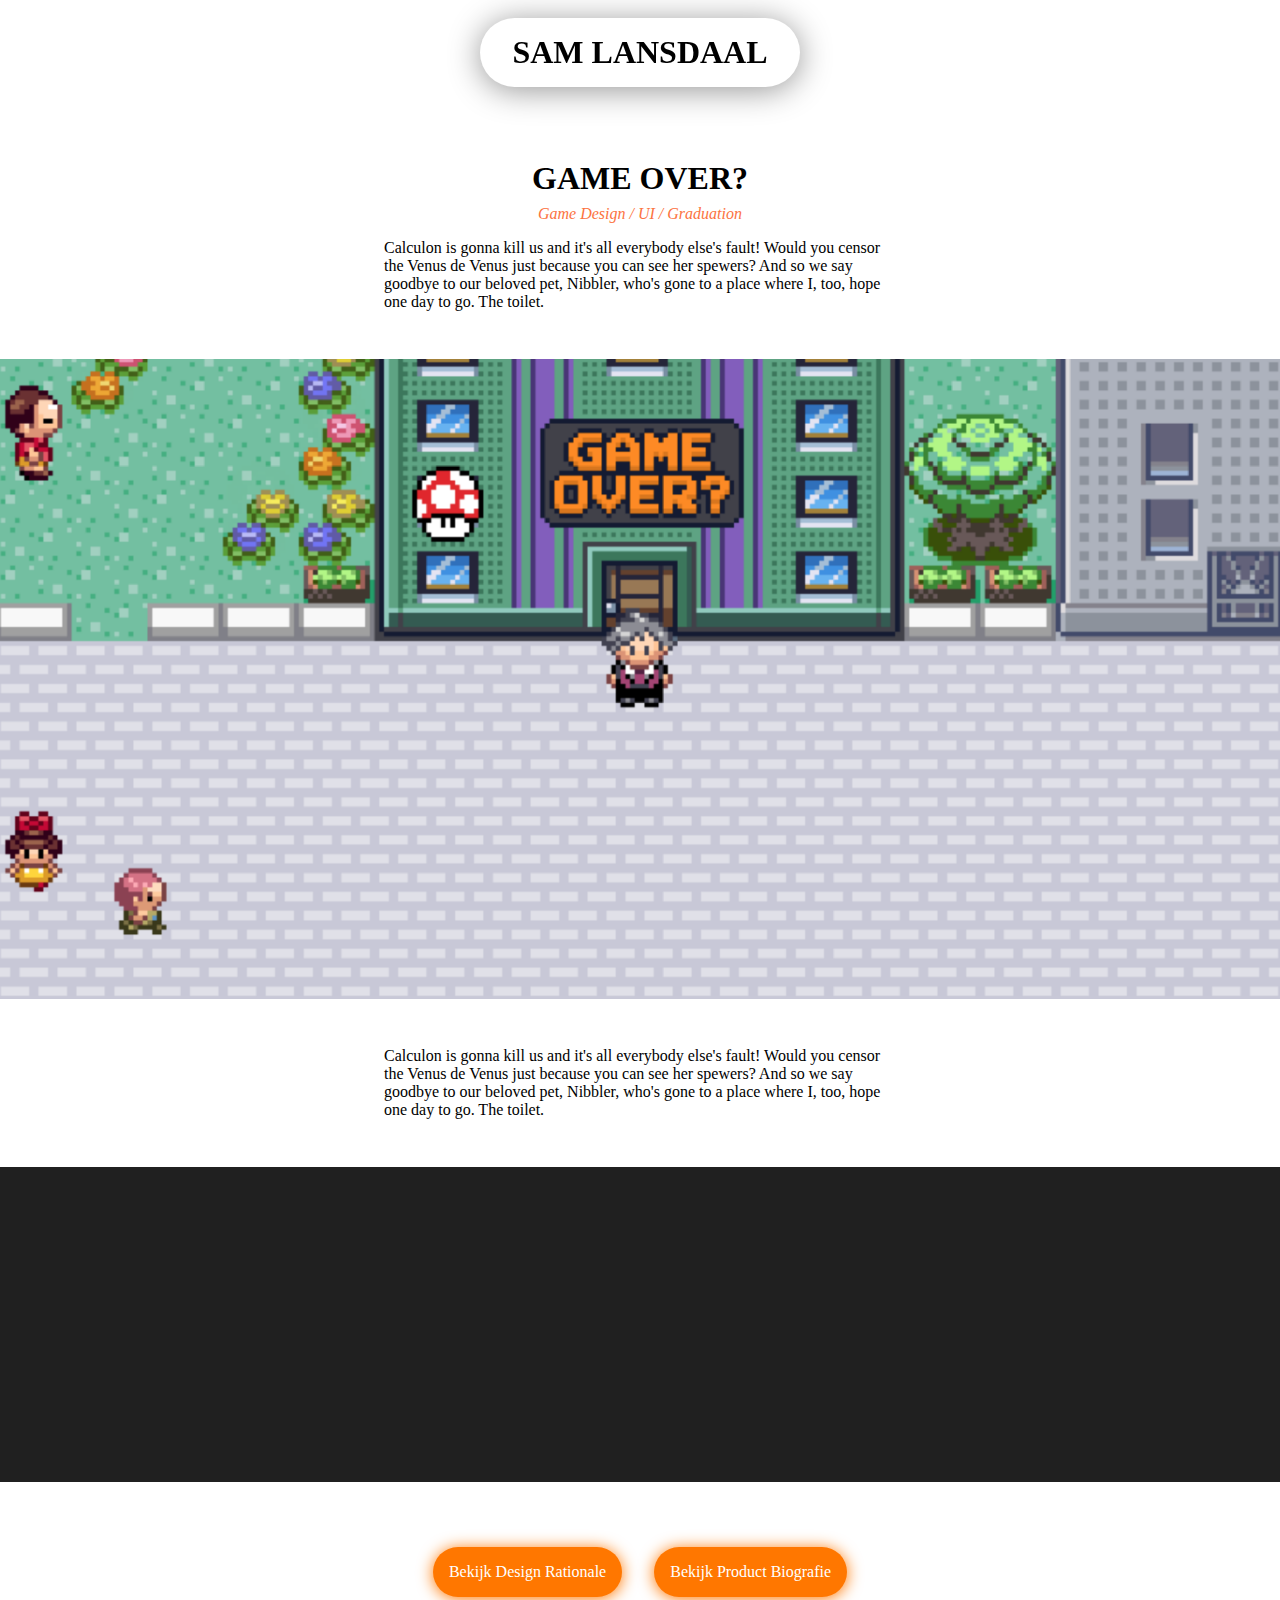
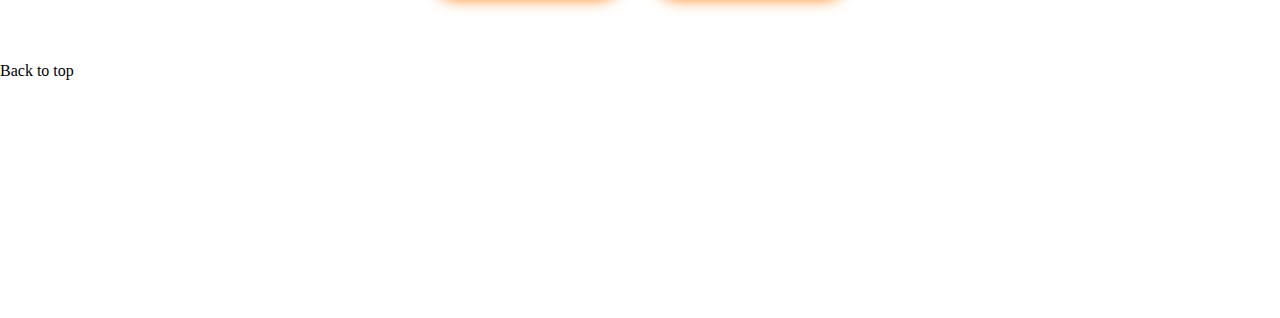
==== Afstuderen.html @ d6c5f27c "Add files via upload" ====
<!DOCTYPE html>
<html lang="en">
<head>
    <meta charset="UTF-8">
    <meta name="viewport" content="width=device-width, initial-scale=1.0">
    <title>P - Afstuderen</title>
    <link rel="stylesheet" type="text/css" href="./styles/styles.css">

    <link rel="apple-touch-icon" sizes="180x180" href="/apple-touch-icon.png">
    <link rel="icon" type="image/png" sizes="32x32" href="/favicon-32x32.png">
    <link rel="icon" type="image/png" sizes="16x16" href="/favicon-16x16.png">
    <link rel="manifest" href="/site.webmanifest">
    <link rel="mask-icon" href="/safari-pinned-tab.svg" color="#5bbad5">
    <meta name="msapplication-TileColor" content="#da532c">
    <meta name="theme-color" content="#ffffff">
</head>
<body>
    <main>
        <h1><a href="index.html">Sam Lansdaal</a></h1>

        <section class="projectPage">
            <article>
            <h3>Game Over?</h3>
            <h4>Game Design / UI / Graduation</h4>
            <p>Calculon is gonna kill us and it's all everybody else's fault! Would you censor the Venus de Venus just because you can see her spewers? And so we say goodbye to our beloved pet, Nibbler, who's gone to a place where I, too, hope one day to go. The toilet.</p>
            <div class="image-container-project">
                <img src="./images/Afstuderen/Cover.png">
            </div>
            <p>Calculon is gonna kill us and it's all everybody else's fault! Would you censor the Venus de Venus just because you can see her spewers? And so we say goodbye to our beloved pet, Nibbler, who's gone to a place where I, too, hope one day to go. The toilet.</p>
           
            <div class="image-container-project">
                <iframe width="560" height="315" src="https://www.youtube.com/embed/bKPhGGbowqE?si=kNKc5ImJePD6RhUF" title="YouTube video player" frameborder="0" allow="accelerometer; autoplay; clipboard-write; encrypted-media; gyroscope; picture-in-picture; web-share" allowfullscreen></iframe>     </div>
            <div class="buttonContainer">
                <a href="https://www.dropbox.com/scl/fi/gvilhb2c8798wu2635d7n/Design-Rationale-Sam-Lansdaal.pdf?rlkey=da4q51grtk8dcrz8ycbtwnbfa&dl=0" target="_blank" class="button">Bekijk Design Rationale</a>
                <a href="https://www.dropbox.com/scl/fi/ri1onuwkdzsmx4uuru0my/Product-Biografie-Sam-Lansdaal.pdf?rlkey=v8nvlqgb917s57sp07ovji66m&dl=0" target="_blank" class="button">Bekijk Product Biografie</a>
                <!-- <a href="https://icthva-my.sharepoint.com/:f:/r/personal/s_lansdaal_hva_nl/Documents/Sam/Portfolio%202/game?csf=1&web=1&e=FgbmpH" target="_blank" class="button">Download the Game (900MB)</a> -->
            </div>
            </article>
        </section>

    </main>





    <footer>
        Back to top
    </footer>


<script src="../scripts/script.js"></script>
</body>
</html>
---- styles/styles.css ----
* {
    margin: 0;
    padding: 0;
}

:root {
  --var-orange: rgb(255, 119, 0);
  --var-darkGray: rgb(32, 32, 32);

}

body {
  font-family: Sofia Pro;
  font-size: 1em;
}

a, a:hover, a:active, a:visited {
  text-decoration: none;
  color: inherit;
}

ul {
  list-style: none;
}

/* Styling van de headers */
/* ---------------------------------------- */

h1 {
  font-size: clamp(1em, 2em, 3em);
  font-weight: 700;
  text-transform: uppercase;
  text-decoration: none;
}

h2 {
  font-size: 2vi;
  text-transform: uppercase;
  text-align: center;
}

h3 {
  font-size: 2em;
  text-transform: uppercase;
}

h4 {
  padding-top: 0.5em;
  padding-bottom: 1em;
  color: rgb(252, 115, 65);
  font-weight: 400;
  font-style: italic;
}

/* ---------------------------------------- */


main {
  display: flex;
  justify-content: center;
}

main h1 {
  position: fixed;
  top: 2vh;
  z-index: 100;
  width: fit-content;
  padding: 0.5em 1em 0.5em 1em;
  height: fit-content;
  border-radius: 10em;
  background-color: white;
  justify-self: center;
  box-shadow: rgb(149, 149, 149) 0em 0.1em 1em;
  transition: 1s;
  cursor: pointer;
}

main h1:hover {
  color: var(--var-orange);
  text-decoration: none;
}

main > button {
  background-color: rgb(229, 229, 229);
  position: fixed;
  left: -0.1em;
  top: 40vh;
  z-index: 100;
  height: fit-content;
  width: fit-content;
  padding: 4em 1em 4em 1em;
  border-radius: 0em 2em 2em 0em;
  box-shadow: none;
  border: none;
  box-shadow: rgb(149, 149, 149) 0.1em 0em 1em;
  text-decoration: none;
  transition: 2s;
}

main button:hover {
  cursor: pointer;
}

main button h2 {
  font-size: 3em;
  opacity: 1;
}

section {
  flex-wrap: wrap;
  display: flex;
  width: 100%;
  background-color: rgb(23, 23, 23);
}


/* Image container + de overlay erover heen */
/* ---------------------------------------- */

.image-container {
  display: flex;
  width: 25%;
  aspect-ratio: 1/1;
  overflow: hidden;
  position: relative;
}

.image-container img {
  width: auto; 
  height: 100%;
}

.image-container .overlay {
  position: absolute;
  top: 5%;
  left: 5%;
  width: 90%;
  height: 90%;

  opacity: 0;
  transition: 1s; 

  /* positie van text in de overlay */
  display: flex;
  justify-content: center;
  align-items: center;
}

.image-container:hover .overlay {
  opacity: 0.8;
  background-color: white;
}

.overlay > h2 {
  padding: 0em 1em;
}

/* ---------------------------------------- */


/* Responsive mediaqueries */
/* ---------------------------------------- */

@media screen and (max-width: 2000px) {
  .projectPage p, h3, h4 {
    width: 30vw;
  }
}

@media screen and (max-width: 1334px) {
  .image-container {
    width: 33.333%;
  }

  h2 {
    font-size: 3vi;
    text-transform: uppercase;
  }

  .projectPage p, h3, h4 {
    width: 40vw;
  }
}

@media screen and (max-width: 756px) {
  .image-container {
    width: 50%;
  }

  h2 {
    font-size: 5vi;
    text-transform: uppercase;
  }

  .projectPage p, h3, h4 {
    width: 70vw;
  }
}

@media screen and (max-width: 400px) {
  .image-container {
    width: 100%;
  }

  h2 {
    font-size: 10vi;
    text-transform: uppercase;
  }

  .projectPage p, h3, h4 {
    width: 80vw;
  }
}

footer {
  height: 20vw;
}


/* menuScreen */

.menuScreen {
  transition: 2s ease-in-out;
  position: absolute;
  left: -100vw;
  position: absolute;
  background-color: var(--var-darkGray);
  width: 100vw;
  height: 100vh;
  z-index: 400;
  display: flex;
  justify-content: center;
  align-content: center;
  flex-wrap: wrap;
}

.menuScreen h5{
  text-align: center;
  font-size: 5em;
  text-transform: uppercase;
}

.menuScreenContent {
  color: white;
  width: 80vw;
  height: 80vh;
  display: flex;
  flex-direction: column;
  align-items: center;
}

/* active class die het menu verplaats */

.active {
  left: 0;
}

/* de toggle button voor het menu */

.menuButton {
  position: fixed;
  background-color: white;
  height: fit-content;
  width: fit-content;
  right: 1vw;
  top: 2vh;
  z-index: 500;
  border-radius: 11em;
  font-size: 2em;
  font-weight: 700;
  cursor: pointer;
  padding: 0.5em 1em 0.5em 1em;
  box-shadow: rgb(149, 149, 149) 0em 0.1em 1em;
}

/* ---------------------------------------- */

/* Project page layout */

.projectPage {
  background-color: white;
  padding-top: 10em;
}

.projectPage article {
  width: 100vw;
  display: flex;
  flex-direction: column;
  align-items: center;
  height: fit-content;
}

.projectPage p {
 text-align: start;
}

.projectPage h3, h4 {
  text-align: center;
}

.buttonContainer {
  height: 20vh;
  width: fit-content;
  width: 100vw;
  display: flex;
  justify-content: center;
  align-items: center;
}

.buttonContainer .button {
  background-color: var(--var-orange) ;
  z-index: 100;
  height: fit-content;
  width: fit-content;
  padding: 1em;
  border-radius: 10em;
  box-shadow: var(--var-orange) 0em 0.1em 1em;
  transition: 2s;
  margin: 0em 1em;
  color: white;
}

.buttonContainer .button:hover {
  transform: scale(1.2);
}

.projectPage .image-container-project:first-of-type {
  aspect-ratio: 2/1;
  margin: 3em 0em;
}
 
.projectPage .image-container-project {
  width: 100vw;
  height: fit-content;
  overflow: hidden;
  display: flex;
  justify-content: center;
  align-items: center;
  margin: 3em 0em 0em 0em;
  background-color: var(--var-darkGray);
}

.projectPage article img {
  width: 100vw;
  height: fit-content;
  box-shadow: inset inset 0px 0px 83px 43px rgb(114, 0, 0);
}

.projectPage video {
  width: 80vw;
  height: auto;
}

#spookyOnepager img {
  height: auto;
  width: 60vw;
}
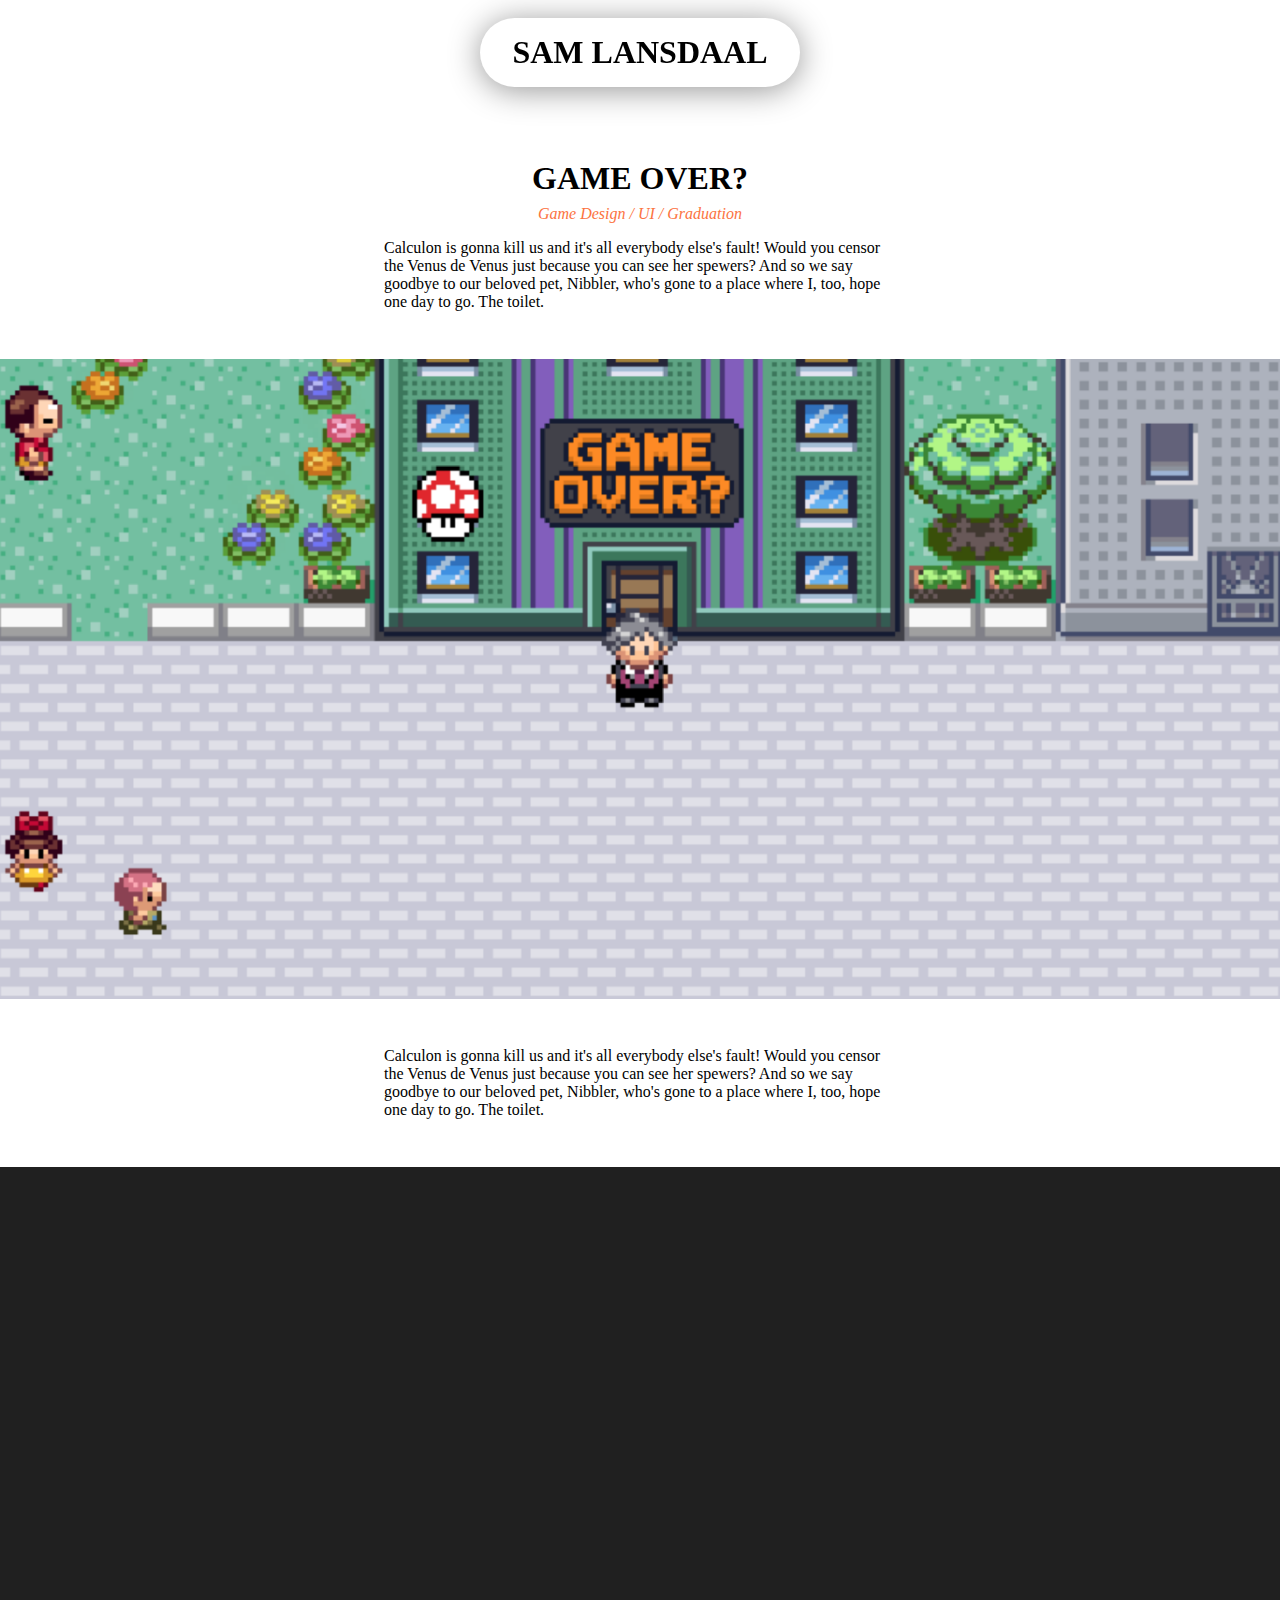
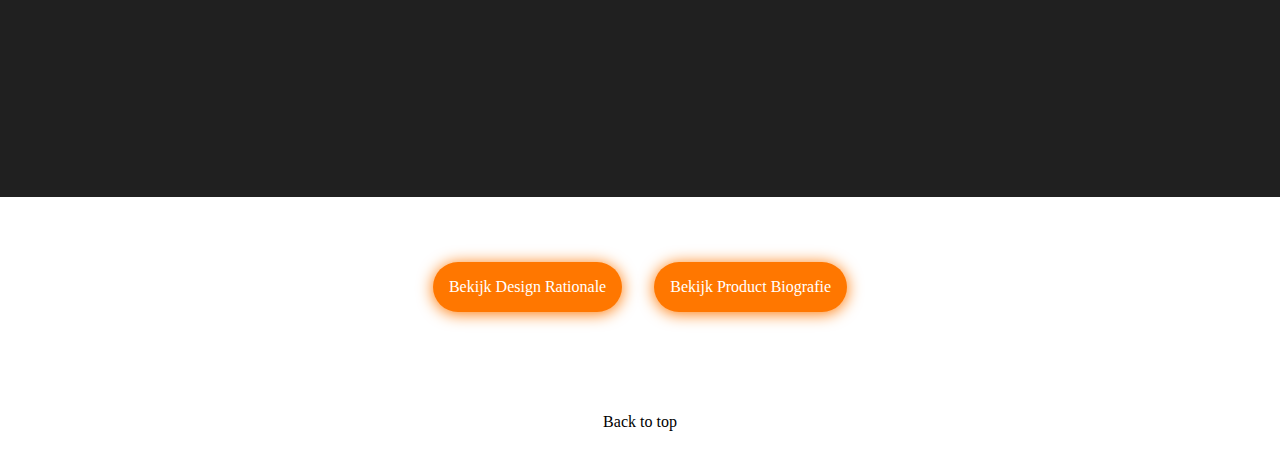
==== commit ebd7148c: "Add files via upload" ====
--- a/Afstuderen.html
+++ b/Afstuderen.html
@@ -6,18 +6,14 @@
     <title>P - Afstuderen</title>
     <link rel="stylesheet" type="text/css" href="./styles/styles.css">
 
-    <link rel="apple-touch-icon" sizes="180x180" href="/apple-touch-icon.png">
-    <link rel="icon" type="image/png" sizes="32x32" href="/favicon-32x32.png">
-    <link rel="icon" type="image/png" sizes="16x16" href="/favicon-16x16.png">
-    <link rel="manifest" href="/site.webmanifest">
-    <link rel="mask-icon" href="/safari-pinned-tab.svg" color="#5bbad5">
-    <meta name="msapplication-TileColor" content="#da532c">
-    <meta name="theme-color" content="#ffffff">
 </head>
 <body>
     <main>
-        <h1><a href="index.html">Sam Lansdaal</a></h1>
-
+        <a class="homeButton" href="index.html">
+            <h1>
+                Sam Lansdaal
+            </h1>
+        </a>
         <section class="projectPage">
             <article>
             <h3>Game Over?</h3>
--- a/styles/styles.css
+++ b/styles/styles.css
@@ -9,6 +9,10 @@
 
 }
 
+html {
+  scroll-behavior: smooth;
+}
+
 body {
   font-family: Sofia Pro;
   font-size: 1em;
@@ -21,6 +25,22 @@
 
 ul {
   list-style: none;
+}
+
+ul li {
+  padding-top: 0.5em;
+  transition: 1s;
+  font-weight: 300;
+}
+
+ul li:hover {
+  color: var(--var-orange);
+}
+
+ul h6 {
+  font-weight: 700;
+  font-size: 1.5em;
+  padding-top: 1em;
 }
 
 /* Styling van de headers */
@@ -60,22 +80,25 @@
   justify-content: center;
 }
 
-main h1 {
-  position: fixed;
+.homeButton {
+  position:fixed;
   top: 2vh;
-  z-index: 100;
+  z-index: 500;
   width: fit-content;
+  height: fit-content;
+  transition: 1s;
+}
+
+main .homeButton h1 {
   padding: 0.5em 1em 0.5em 1em;
-  height: fit-content;
   border-radius: 10em;
   background-color: white;
-  justify-self: center;
   box-shadow: rgb(149, 149, 149) 0em 0.1em 1em;
-  transition: 1s;
+ 
   cursor: pointer;
 }
 
-main h1:hover {
+main .homeButton:hover {
   color: var(--var-orange);
   text-decoration: none;
 }
@@ -114,116 +137,12 @@
 }
 
 
-/* Image container + de overlay erover heen */
-/* ---------------------------------------- */
-
-.image-container {
-  display: flex;
-  width: 25%;
-  aspect-ratio: 1/1;
-  overflow: hidden;
-  position: relative;
-}
-
-.image-container img {
-  width: auto; 
-  height: 100%;
-}
-
-.image-container .overlay {
-  position: absolute;
-  top: 5%;
-  left: 5%;
-  width: 90%;
-  height: 90%;
-
-  opacity: 0;
-  transition: 1s; 
-
-  /* positie van text in de overlay */
-  display: flex;
-  justify-content: center;
-  align-items: center;
-}
-
-.image-container:hover .overlay {
-  opacity: 0.8;
-  background-color: white;
-}
-
-.overlay > h2 {
-  padding: 0em 1em;
-}
-
-/* ---------------------------------------- */
-
-
-/* Responsive mediaqueries */
-/* ---------------------------------------- */
-
-@media screen and (max-width: 2000px) {
-  .projectPage p, h3, h4 {
-    width: 30vw;
-  }
-}
-
-@media screen and (max-width: 1334px) {
-  .image-container {
-    width: 33.333%;
-  }
-
-  h2 {
-    font-size: 3vi;
-    text-transform: uppercase;
-  }
-
-  .projectPage p, h3, h4 {
-    width: 40vw;
-  }
-}
-
-@media screen and (max-width: 756px) {
-  .image-container {
-    width: 50%;
-  }
-
-  h2 {
-    font-size: 5vi;
-    text-transform: uppercase;
-  }
-
-  .projectPage p, h3, h4 {
-    width: 70vw;
-  }
-}
-
-@media screen and (max-width: 400px) {
-  .image-container {
-    width: 100%;
-  }
-
-  h2 {
-    font-size: 10vi;
-    text-transform: uppercase;
-  }
-
-  .projectPage p, h3, h4 {
-    width: 80vw;
-  }
-}
-
-footer {
-  height: 20vw;
-}
-
-
 /* menuScreen */
 
 .menuScreen {
   transition: 2s ease-in-out;
   position: absolute;
   left: -100vw;
-  position: absolute;
   background-color: var(--var-darkGray);
   width: 100vw;
   height: 100vh;
@@ -235,6 +154,7 @@
 }
 
 .menuScreen h5{
+  padding-top: .3em;
   text-align: center;
   font-size: 5em;
   text-transform: uppercase;
@@ -253,24 +173,53 @@
 
 .active {
   left: 0;
+  position: fixed;
 }
 
 /* de toggle button voor het menu */
 
 .menuButton {
+  display: flex;
+  flex-direction: column;
+  /* justify-content: center; */
+  /* align-items: center; */
   position: fixed;
   background-color: white;
-  height: fit-content;
-  width: fit-content;
   right: 1vw;
   top: 2vh;
+  width: 1.1em;
+  height: 1.1em;
   z-index: 500;
   border-radius: 11em;
   font-size: 2em;
   font-weight: 700;
   cursor: pointer;
-  padding: 0.5em 1em 0.5em 1em;
+  padding: 0.5em 0.5em 0.5em 0.5em;
   box-shadow: rgb(149, 149, 149) 0em 0.1em 1em;
+}
+
+.bar1,
+.bar2,
+.bar3 {
+    width: 100%;
+    height: 30%;
+    background-color: #333;
+    margin: 0.1em 0;
+    transition: 0.4s;
+}
+
+.change .bar1 {
+    -webkit-transform: rotate(-45deg) translate(-6px, 6px);
+    transform: rotate(-45deg) translate(-6px, 6px);
+}
+
+.change .bar2 {
+    opacity: 0;
+}
+
+.change .bar3 {
+    -webkit-transform: rotate(45deg) translate(-6px, -6px);
+    transform: rotate(45deg) translate(-6px, -6px);
 }
 
 /* ---------------------------------------- */
@@ -297,6 +246,71 @@
 .projectPage h3, h4 {
   text-align: center;
 }
+
+.projectPage .image-container-project:first-of-type {
+  aspect-ratio: 2/1;
+  margin: 3em 0em;
+  height: auto;
+}
+ 
+.projectPage .image-container-project {
+  width: 100vw;
+  height: 70vh;
+  overflow: hidden;
+  display: flex;
+  justify-content: center;
+  align-items: center;
+  margin: 3em 0em 0em 0em;
+  background-color: var(--var-darkGray);
+}
+
+.projectPage article .image-container-project img {
+  width: 100vw;
+  height: fit-content;
+}
+
+.projectPage video {
+  width: 80vw;
+  height: auto;
+}
+
+/* ---------------------------------------- */
+
+#spookyOnepager, #BeeldtaalPoster {
+  height: auto;
+  width: 60vw;
+}
+
+#afstuderen {
+  width: 100vw;
+}
+
+embed, iframe {
+  width: 80vw;
+  height: 80vh;
+}
+
+iframe {
+  width: 80vw;
+  height: 80vh;
+}
+
+.image-container-project-afstuderen {
+  display: flex;
+}
+
+.image-container-project-afstuderen embed {
+  width: 33vw;
+}
+
+.image-container-project iframe {
+  width: 80vw; 
+  height: 100%;
+}
+
+
+/* Button container */
+/* ---------------------------------------- */
 
 .buttonContainer {
   height: 20vh;
@@ -324,34 +338,170 @@
   transform: scale(1.2);
 }
 
-.projectPage .image-container-project:first-of-type {
-  aspect-ratio: 2/1;
-  margin: 3em 0em;
-}
- 
-.projectPage .image-container-project {
-  width: 100vw;
-  height: fit-content;
+
+/* Image container + de overlay erover heen */
+/* ---------------------------------------- */
+
+.image-container {
+  display: flex;
+  width: 25%;
+  aspect-ratio: 1/1;
   overflow: hidden;
+  position: relative;
+  justify-content: center;
+}
+
+.image-container img {
+  width: auto; 
+  height: 100%;
+}
+
+.image-container .overlay {
+  position: absolute;
+  top: 5%;
+  left: 5%;
+  width: 90%;
+  height: 90%;
+
+  opacity: 0;
+  transition: 1s; 
+
+  /* positie van text in de overlay */
   display: flex;
   justify-content: center;
   align-items: center;
-  margin: 3em 0em 0em 0em;
-  background-color: var(--var-darkGray);
-}
-
-.projectPage article img {
-  width: 100vw;
-  height: fit-content;
-  box-shadow: inset inset 0px 0px 83px 43px rgb(114, 0, 0);
-}
-
-.projectPage video {
-  width: 80vw;
-  height: auto;
-}
-
-#spookyOnepager img {
-  height: auto;
-  width: 60vw;
+}
+
+.image-container:hover .overlay {
+  opacity: 0.8;
+  background-color: white;
+}
+
+.overlay > h2 {
+  padding: 0em 1em;
+}
+
+/* ---------------------------------------- */
+
+
+/* footer */
+/* ---------------------------------------- */
+
+footer {
+  width: 100vw;
+  height: 10vh;
+  display: flex;
+  justify-content: center;
+  align-items: center;
+}
+
+footer a {
+  transition: 1s;
+}
+
+footer a:hover {
+  color: var(--var-orange);
+}
+
+
+/* Responsive mediaqueries */
+/* ---------------------------------------- */
+
+@media screen and (max-width: 2000px) {
+  .projectPage p, h3, h4 {
+    width: 30vw;
+  }
+}
+
+@media screen and (max-width: 1334px) {
+  .image-container {
+    width: 33.333%;
+  }
+
+  h2 {
+    font-size: 3vi;
+    text-transform: uppercase;
+  }
+
+  .projectPage p, h3, h4 {
+    width: 40vw;
+  }
+}
+
+@media screen and (max-width: 756px) {
+  .image-container {
+    width: 50%;
+  }
+
+  h2 {
+    font-size: 5vi;
+    text-transform: uppercase;
+  }
+
+  .projectPage p, h3, h4 {
+    width: 70vw;
+  }
+
+  .projectPage .image-container-project {
+    height: 45vh;
+    width: 100%;
+    display: block;
+  }
+
+  .projectPage .image-container-project iframe {
+    width: 100%; 
+    height: 100%;
+  }
+
+}
+
+@media screen and (max-width: 400px) {
+  .image-container {
+    width: 100%;
+  }
+
+  h1 {
+    font-size: 5vi;
+  }
+
+  .menuButton {
+    display: flex;
+    height: 0.06em;
+    width: 0.06em;
+  }
+
+  .bar1,
+  .bar2,
+  .bar3 {
+    width: 10em;
+    height: 1em;
+    background-color: #333;
+    margin-top: 0.01em;
+    transition: 0.4s;
+  }
+
+  h2 {
+    font-size: 10vi;
+    text-transform: uppercase;
+  }
+
+  .projectPage {
+    padding-top: 5em;
+  }
+
+  .projectPage p, h3, h4 {
+    width: 80vw;
+  }
+
+  .projectPage .image-container-project {
+    height: 30vh;
+    width: 100%;
+    display: block;
+  }
+
+  .projectPage .image-container-project iframe {
+    width: 100%; 
+    height: 100%;
+  }
+
 }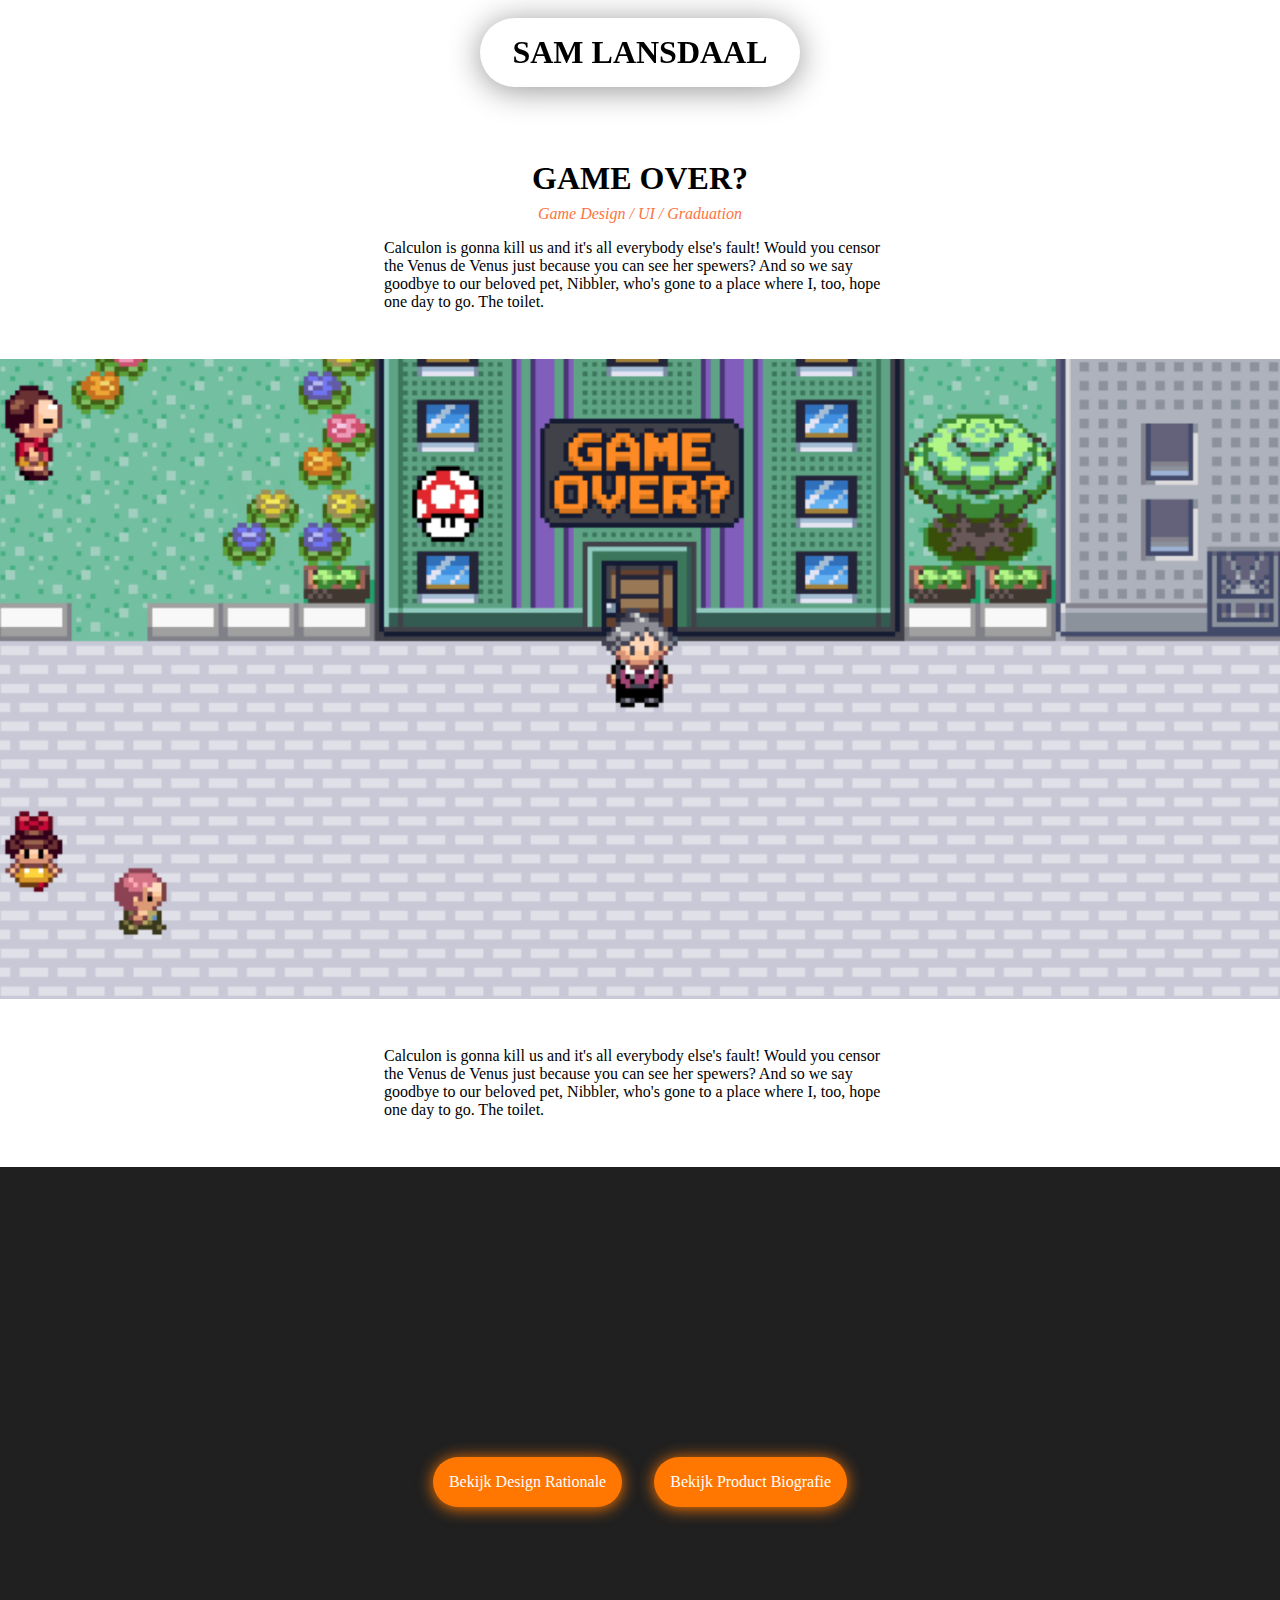
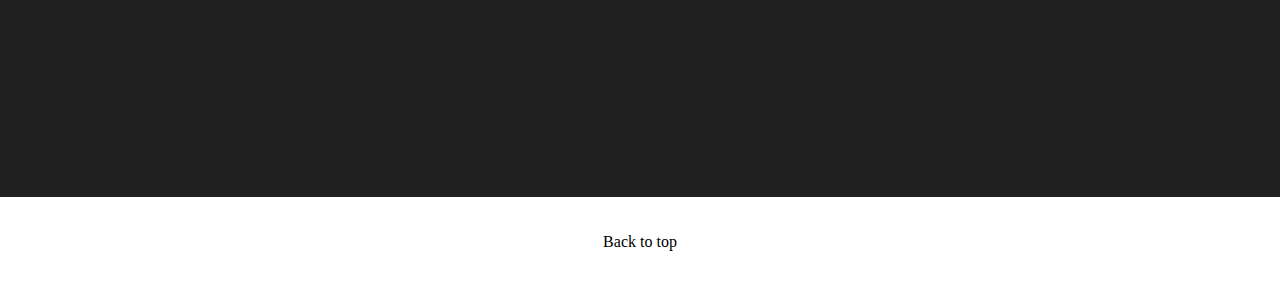
==== commit 0e3722b9: "Add files via upload" ====
--- a/Afstuderen.html
+++ b/Afstuderen.html
@@ -25,7 +25,7 @@
             <p>Calculon is gonna kill us and it's all everybody else's fault! Would you censor the Venus de Venus just because you can see her spewers? And so we say goodbye to our beloved pet, Nibbler, who's gone to a place where I, too, hope one day to go. The toilet.</p>
            
             <div class="image-container-project">
-                <iframe width="560" height="315" src="https://www.youtube.com/embed/bKPhGGbowqE?si=kNKc5ImJePD6RhUF" title="YouTube video player" frameborder="0" allow="accelerometer; autoplay; clipboard-write; encrypted-media; gyroscope; picture-in-picture; web-share" allowfullscreen></iframe>     </div>
+                <!-- <iframe width="560" height="315" src="https://www.youtube.com/embed/bKPhGGbowqE?si=kNKc5ImJePD6RhUF" title="YouTube video player" frameborder="0" allow="accelerometer; autoplay; clipboard-write; encrypted-media; gyroscope; picture-in-picture; web-share" allowfullscreen></iframe>     </div> -->
             <div class="buttonContainer">
                 <a href="https://www.dropbox.com/scl/fi/gvilhb2c8798wu2635d7n/Design-Rationale-Sam-Lansdaal.pdf?rlkey=da4q51grtk8dcrz8ycbtwnbfa&dl=0" target="_blank" class="button">Bekijk Design Rationale</a>
                 <a href="https://www.dropbox.com/scl/fi/ri1onuwkdzsmx4uuru0my/Product-Biografie-Sam-Lansdaal.pdf?rlkey=v8nvlqgb917s57sp07ovji66m&dl=0" target="_blank" class="button">Bekijk Product Biografie</a>
--- a/styles/styles.css
+++ b/styles/styles.css
@@ -132,7 +132,7 @@
 section {
   flex-wrap: wrap;
   display: flex;
-  width: 100%;
+  width: 100vw;
   background-color: rgb(23, 23, 23);
 }
 
@@ -229,6 +229,7 @@
 .projectPage {
   background-color: white;
   padding-top: 10em;
+  overflow: hidden;
 }
 
 .projectPage article {
@@ -264,6 +265,10 @@
   background-color: var(--var-darkGray);
 }
 
+.projectPage .image-container-project:nth-of-type(2) {
+  overflow: scroll;
+}
+
 .projectPage article .image-container-project img {
   width: 100vw;
   height: fit-content;
@@ -278,7 +283,12 @@
 
 #spookyOnepager, #BeeldtaalPoster {
   height: auto;
-  width: 60vw;
+  width: 80vw;
+  
+}
+
+#spookyOnepager {
+  align-self: flex-start;
 }
 
 #afstuderen {
@@ -388,7 +398,7 @@
 /* ---------------------------------------- */
 
 footer {
-  width: 100vw;
+  width: 100%;
   height: 10vh;
   display: flex;
   justify-content: center;
@@ -445,7 +455,6 @@
   .projectPage .image-container-project {
     height: 45vh;
     width: 100%;
-    display: block;
   }
 
   .projectPage .image-container-project iframe {
@@ -496,7 +505,6 @@
   .projectPage .image-container-project {
     height: 30vh;
     width: 100%;
-    display: block;
   }
 
   .projectPage .image-container-project iframe {
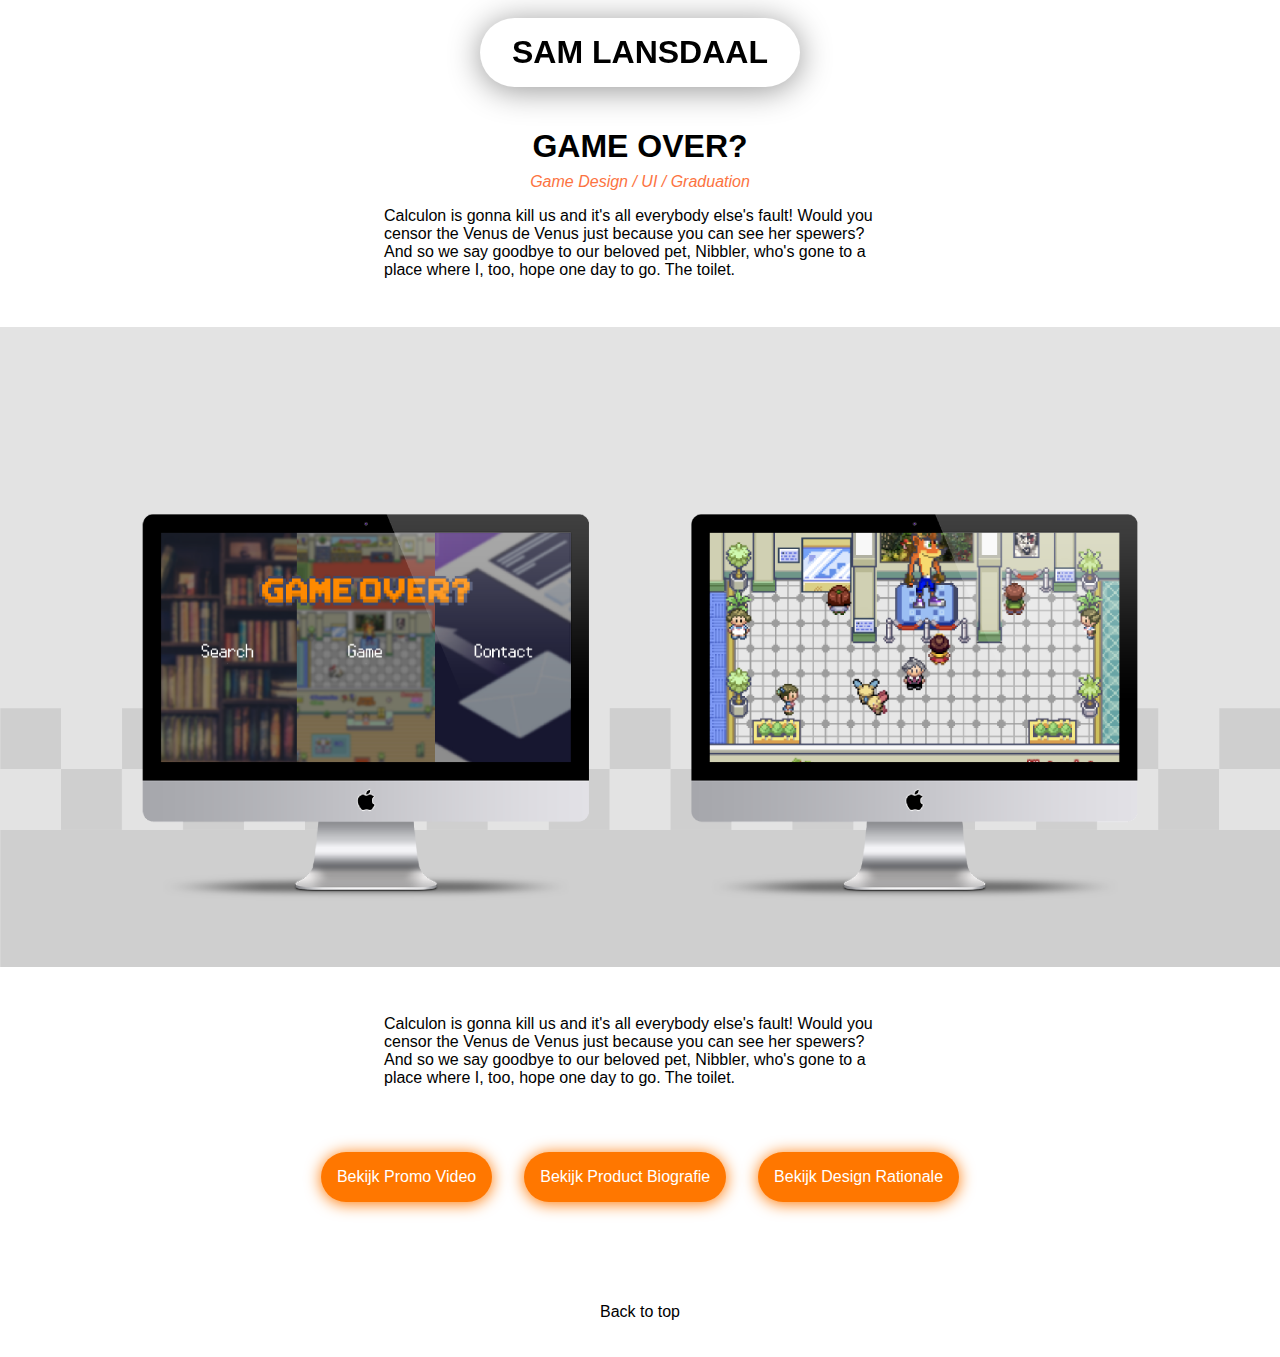
==== commit 43a98373: "Add files via upload" ====
--- a/Afstuderen.html
+++ b/Afstuderen.html
@@ -16,21 +16,25 @@
         </a>
         <section class="projectPage">
             <article>
-            <h3>Game Over?</h3>
-            <h4>Game Design / UI / Graduation</h4>
-            <p>Calculon is gonna kill us and it's all everybody else's fault! Would you censor the Venus de Venus just because you can see her spewers? And so we say goodbye to our beloved pet, Nibbler, who's gone to a place where I, too, hope one day to go. The toilet.</p>
-            <div class="image-container-project">
-                <img src="./images/Afstuderen/Cover.png">
-            </div>
-            <p>Calculon is gonna kill us and it's all everybody else's fault! Would you censor the Venus de Venus just because you can see her spewers? And so we say goodbye to our beloved pet, Nibbler, who's gone to a place where I, too, hope one day to go. The toilet.</p>
+                <h3>Game Over?</h3>
+                <h4>Game Design / UI / Graduation</h4>
+                <p>Calculon is gonna kill us and it's all everybody else's fault! Would you censor the Venus de Venus just because you can see her spewers? And so we say goodbye to our beloved pet, Nibbler, who's gone to a place where I, too, hope one day to go. The toilet.</p>
+                <div class="image-container-project">
+                <img src="./images/Afstuderen/cover2.png">
+                </div>
+                <p>Calculon is gonna kill us and it's all everybody else's fault! Would you censor the Venus de Venus just because you can see her spewers? And so we say goodbye to our beloved pet, Nibbler, who's gone to a place where I, too, hope one day to go. The toilet.</p>
            
-            <div class="image-container-project">
-                <!-- <iframe width="560" height="315" src="https://www.youtube.com/embed/bKPhGGbowqE?si=kNKc5ImJePD6RhUF" title="YouTube video player" frameborder="0" allow="accelerometer; autoplay; clipboard-write; encrypted-media; gyroscope; picture-in-picture; web-share" allowfullscreen></iframe>     </div> -->
-            <div class="buttonContainer">
-                <a href="https://www.dropbox.com/scl/fi/gvilhb2c8798wu2635d7n/Design-Rationale-Sam-Lansdaal.pdf?rlkey=da4q51grtk8dcrz8ycbtwnbfa&dl=0" target="_blank" class="button">Bekijk Design Rationale</a>
-                <a href="https://www.dropbox.com/scl/fi/ri1onuwkdzsmx4uuru0my/Product-Biografie-Sam-Lansdaal.pdf?rlkey=v8nvlqgb917s57sp07ovji66m&dl=0" target="_blank" class="button">Bekijk Product Biografie</a>
-                <!-- <a href="https://icthva-my.sharepoint.com/:f:/r/personal/s_lansdaal_hva_nl/Documents/Sam/Portfolio%202/game?csf=1&web=1&e=FgbmpH" target="_blank" class="button">Download the Game (900MB)</a> -->
-            </div>
+                <div class="buttonContainer">
+                    <a href="https://www.youtube.com/watch?v=bKPhGGbowqE" target="_blank" class="button">
+                        Bekijk Promo Video
+                    </a>
+                    <a href="https://www.dropbox.com/scl/fi/ri1onuwkdzsmx4uuru0my/Product-Biografie-Sam-Lansdaal.pdf?rlkey=v8nvlqgb917s57sp07ovji66m&dl=0" target="_blank" class="button">
+                        Bekijk Product Biografie
+                    </a>
+                    <a href="https://www.dropbox.com/scl/fi/gvilhb2c8798wu2635d7n/Design-Rationale-Sam-Lansdaal.pdf?rlkey=da4q51grtk8dcrz8ycbtwnbfa&dl=0" target="_blank" class="button">
+                        Bekijk Design Rationale
+                    </a>
+                </div>
             </article>
         </section>
 
--- a/styles/styles.css
+++ b/styles/styles.css
@@ -11,11 +11,9 @@
 
 html {
   scroll-behavior: smooth;
-}
-
-body {
-  font-family: Sofia Pro;
-  font-size: 1em;
+  font-family: sofia pro, sans-serif;
+  font-style: normal;
+  font-weight: 100;
 }
 
 a, a:hover, a:active, a:visited {
@@ -101,6 +99,11 @@
 main .homeButton:hover {
   color: var(--var-orange);
   text-decoration: none;
+}
+
+.mobileMenuButton {
+  display: none;
+  position: fixed;
 }
 
 main > button {
@@ -132,7 +135,7 @@
 section {
   flex-wrap: wrap;
   display: flex;
-  width: 100vw;
+  width: 100%;
   background-color: rgb(23, 23, 23);
 }
 
@@ -144,7 +147,7 @@
   position: absolute;
   left: -100vw;
   background-color: var(--var-darkGray);
-  width: 100vw;
+  width: 0%;
   height: 100vh;
   z-index: 400;
   display: flex;
@@ -174,6 +177,7 @@
 .active {
   left: 0;
   position: fixed;
+  width: 100%;
 }
 
 /* de toggle button voor het menu */
@@ -198,6 +202,12 @@
   box-shadow: rgb(149, 149, 149) 0em 0.1em 1em;
 }
 
+.menuButton:hover > .bar1,
+.menuButton:hover > .bar2,
+.menuButton:hover > .bar3 {
+  background-color: var(--var-orange);
+}
+
 .bar1,
 .bar2,
 .bar3 {
@@ -205,12 +215,12 @@
     height: 30%;
     background-color: #333;
     margin: 0.1em 0;
-    transition: 0.4s;
+    transition: 1s;
 }
 
 .change .bar1 {
     -webkit-transform: rotate(-45deg) translate(-6px, 6px);
-    transform: rotate(-45deg) translate(-6px, 6px);
+    transform: rotate(-45deg) translate(-8px, 8px);
 }
 
 .change .bar2 {
@@ -219,7 +229,7 @@
 
 .change .bar3 {
     -webkit-transform: rotate(45deg) translate(-6px, -6px);
-    transform: rotate(45deg) translate(-6px, -6px);
+    transform: rotate(45deg) translate(-8px, -8px);
 }
 
 /* ---------------------------------------- */
@@ -228,7 +238,7 @@
 
 .projectPage {
   background-color: white;
-  padding-top: 10em;
+  padding-top: 8em;
   overflow: hidden;
 }
 
@@ -252,6 +262,7 @@
   aspect-ratio: 2/1;
   margin: 3em 0em;
   height: auto;
+  width: 100vw;
 }
  
 .projectPage .image-container-project {
@@ -271,7 +282,7 @@
 
 .projectPage article .image-container-project img {
   width: 100vw;
-  height: fit-content;
+  height: auto;
 }
 
 .projectPage video {
@@ -284,10 +295,6 @@
 #spookyOnepager, #BeeldtaalPoster {
   height: auto;
   width: 80vw;
-  
-}
-
-#spookyOnepager {
   align-self: flex-start;
 }
 
@@ -464,7 +471,7 @@
 
 }
 
-@media screen and (max-width: 400px) {
+@media screen and (max-width: 460px) {
   .image-container {
     width: 100%;
   }
@@ -474,19 +481,21 @@
   }
 
   .menuButton {
-    display: flex;
-    height: 0.06em;
-    width: 0.06em;
-  }
-
-  .bar1,
-  .bar2,
-  .bar3 {
-    width: 10em;
-    height: 1em;
-    background-color: #333;
-    margin-top: 0.01em;
-    transition: 0.4s;
+    display: none;
+  }
+
+  .mobileMenuButton {
+    display: block;
+    position: fixed;
+    background-color: white;
+    padding: 0.5em 1em 0.5em 1em;
+    border-radius: 10em;
+    background-color: white;
+    box-shadow: rgb(149, 149, 149) 0em 0.1em 1em;
+    bottom: 2vh;
+    cursor: pointer;
+    z-index: 500;
+    font-weight: 700;
   }
 
   h2 {
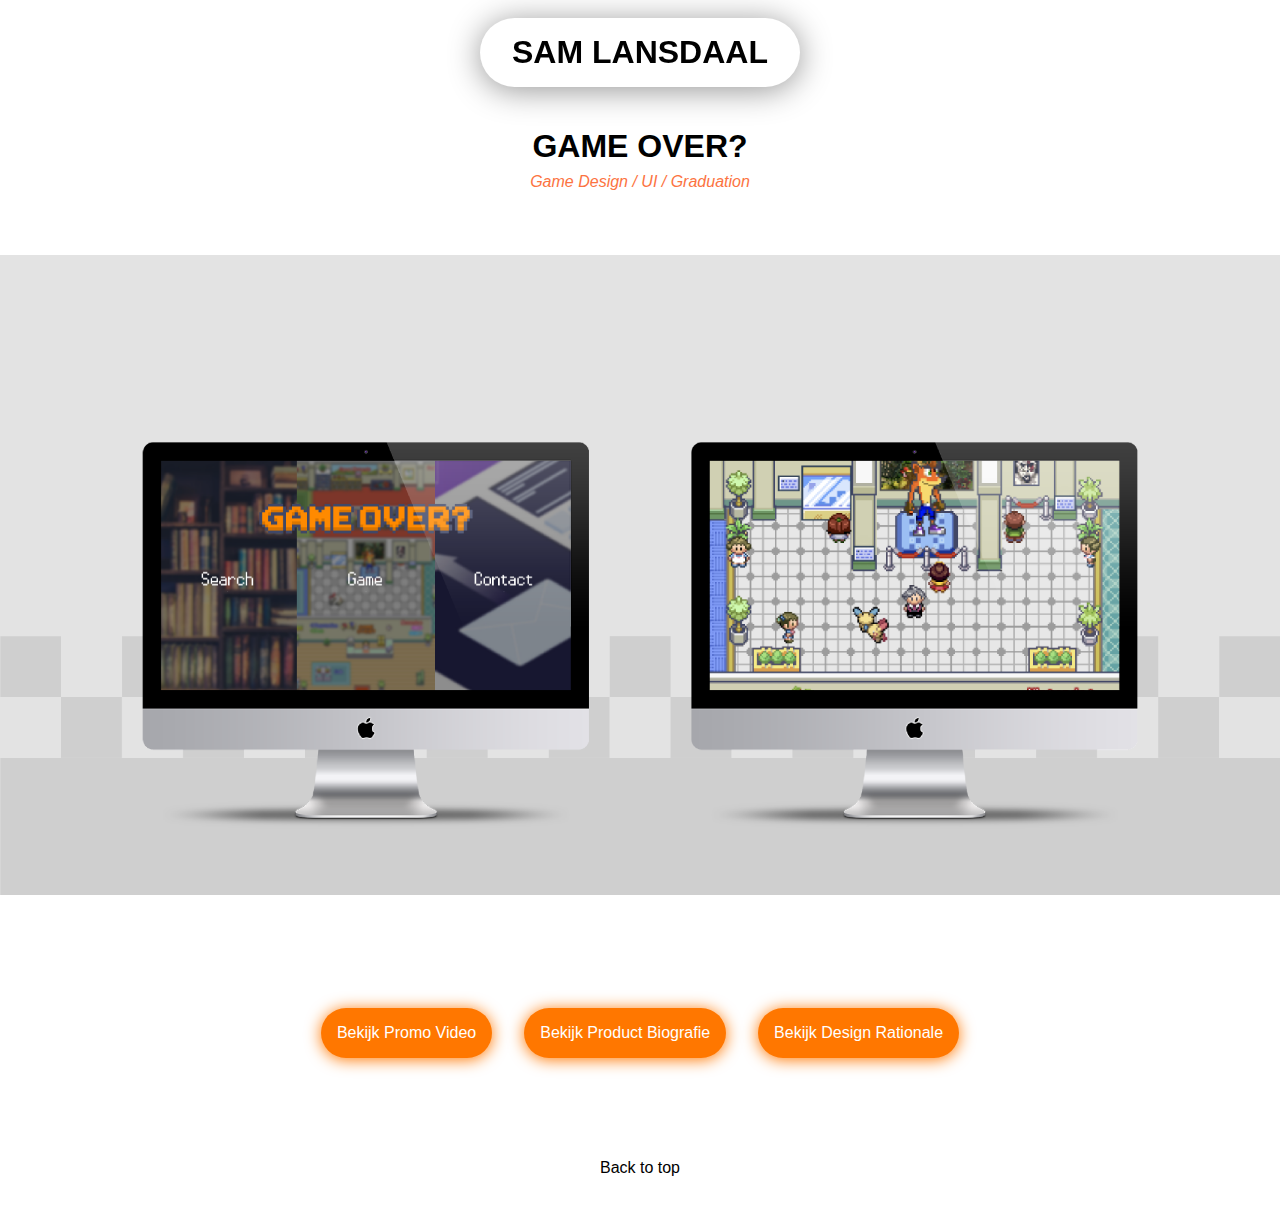
==== commit 77289ad1: "Add files via upload" ====
--- a/Afstuderen.html
+++ b/Afstuderen.html
@@ -16,14 +16,24 @@
         </a>
         <section class="projectPage">
             <article>
-                <h3>Game Over?</h3>
-                <h4>Game Design / UI / Graduation</h4>
-                <p>Calculon is gonna kill us and it's all everybody else's fault! Would you censor the Venus de Venus just because you can see her spewers? And so we say goodbye to our beloved pet, Nibbler, who's gone to a place where I, too, hope one day to go. The toilet.</p>
+                <h3>
+                    Game Over?
+                </h3>
+                <h4>
+                    Game Design / UI / Graduation
+                </h4>
+                <p>
+                
+                </p>   
+
                 <div class="image-container-project">
-                <img src="./images/Afstuderen/cover2.png">
+                    <img src="./images/Afstuderen/cover2.png">
                 </div>
-                <p>Calculon is gonna kill us and it's all everybody else's fault! Would you censor the Venus de Venus just because you can see her spewers? And so we say goodbye to our beloved pet, Nibbler, who's gone to a place where I, too, hope one day to go. The toilet.</p>
-           
+
+                <p>
+
+                </p>
+                    
                 <div class="buttonContainer">
                     <a href="https://www.youtube.com/watch?v=bKPhGGbowqE" target="_blank" class="button">
                         Bekijk Promo Video
